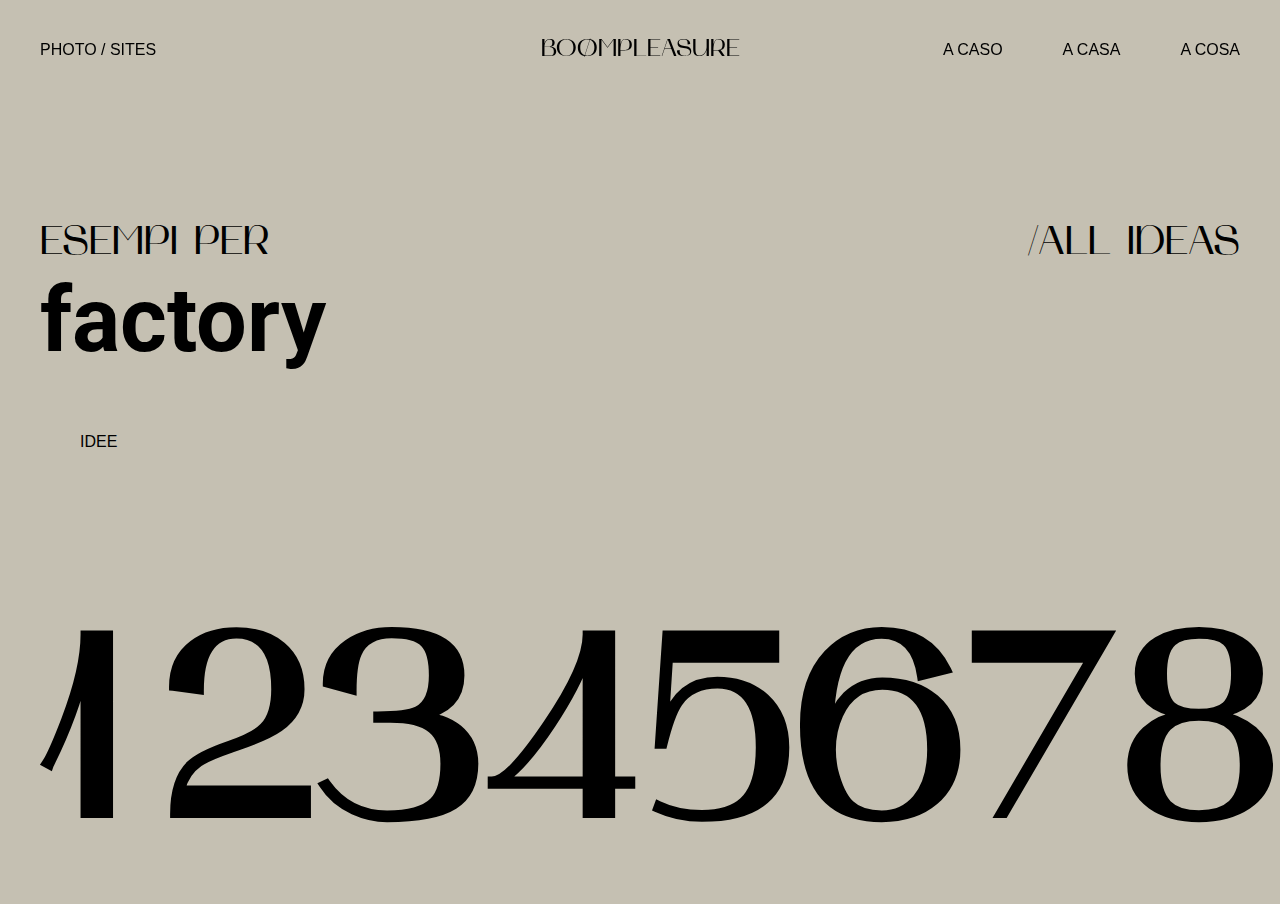
==== index.html @ 1b4f2070 "first commit" ====
<!DOCTYPE html>
<html lang="en">

<head>
    <meta charset="UTF-8">
    <meta name="viewport" content="width=device-width, initial-scale=1.0">
    <title>boomPleasure</title>
    <link rel="stylesheet" href="style.css">
    <link rel="preconnect" href="https://fonts.googleapis.com">
    <link rel="preconnect" href="https://fonts.gstatic.com" crossorigin>
    <link href="https://fonts.googleapis.com/css2?family=Roboto:wght@400;700;900&display=swap" rel="stylesheet">
    <style>
        @font-face {
            font-family: 'Mak';
            src: url('/img/MAK.otf') format('opentype');
        }

/*         body {
            font-family: 'Mak', sans-serif;
        } */
    </style>

</head>

<body>

    <div class="wrapper">
        <div class="site-logo">boømPleasure</div>
        <div class="navbar">
            <div class="site-info">photo / sites</div>
            <div class="site-menu">
                <div class="menu-item">a caso </div>
                <div class="menu-item">a casa</div>
                <div class="menu-item">a cosa</div>
            </div>
        </div>

        <div class="header">
            <div class="header-left">
                esempi per <br /><span>factory</span>
                <div class="link"><a href="#">idee</a></div>
            </div>
            <div class="header-right">/all ideas</div>
        </div>
        <div class="container">
            <div class="container-items">
                <div class="container-img-wrap">
                    <div class="container-img"></div>
                </div>
                <div class="item">
                    <a href="ideas\cg-barba-js-page-transitions" class="container-item" data-img="img/transition2.PNG">
                        <h3>1</h3>
                    </a>
                </div>
                <div class="item">
                    <a href="ideas\cg-bennett-clive-scroll-animation" class="container-item" data-img="img/barret.PNG">
                        <h3>2</h3>
                    </a>
                </div>
                <div class="item">
                    <a href="ideas\cg-full-screen-slider" class="container-item" data-img="img/slider1.PNG">
                        <h3>3</h3>
                    </a>
                </div>
                <div class="item">
                    <a href="ideas\cg-image-scroll-reveal" class="container-item" data-img="img/Cattura11.PNG">
                        <h3>4</h3>
                    </a>
                </div>
                <div class="item">
                    <a href="ideas\cg-nm-menu-rebuild" class="container-item" data-img="img/menu.PNG">
                        <h3>5</h3>
                    </a>
                </div>
                <div class="item">
                    <a href="ideas\cg-our-revolution-lp" class="container-item" data-img="img/intro.PNG">
                        <h3>6</h3>
                    </a>
                </div>
                <div class="item">
                    <a href="ideas\Page-Transition-Using-BarbaJS-And-GSAP-master\Page-Transition-Using-BarbaJS-And-GSAP-master" class="container-item" data-img="img/transition1.PNG">
                        <h3>7</h3>
                    </a>
                </div>
                <div class="item">
                    <a href="ideas\cg-responsive-landing-page" class="container-item" data-img="img/loader.PNG">
                        <h3>8</h3>
                    </a>
                </div>
            </div>
        </div>


    </div>

    <script src="https://cdn.jsdelivr.net/npm/gsap@3.12.5/dist/gsap.min.js"></script>
    <script src="script.js" type="module"></script>

</body>

</html>
---- style.css ----
/* @import url('https://fonts.googleapis.com/css2?family=Montserrat:wght@700&display=swap');
 */

*{
    margin: 0;  
    padding: 0; 
    box-sizing: border-box;
    text-decoration: none;
}

body{
    width: 100%;
    height: 100vh;
    box-sizing: border-box;
    background: #c5c0b2;
    overflow: hidden;
}
.container-items{
    position: absolute;
    width: 100%;
    height: 300px;
    bottom: 0;
    display: flex;
    align-items: center;
    cursor: pointer;
}

.item {
    position: relative;
    flex-grow: 1;
    font-family: "Mak";
    font-size: 220px;
    transition: all 300ms ease-in-out;
}

.item:hover {
    flex-grow: 2;
    font-size: 400px;
}

h3 {
    position: absolute;
    top: 50%;
    left: 50%;
    transform: translate(-50%, -50%);
    color: #000;
}

img {
    width: 100%;
}

.container-img-wrap {
    position: absolute;
    top: -60rem;
    left: -80px;
    width: 400px;
    height: 500px;
    overflow: hidden;
    pointer-events: none;
    visibility: hidden;
}

.container-img {
    position: absolute;
    top: 0;
    left: 0;
    width: 100%;
    height: 100%;
    background-size: cover;
}

@media(max-width: 900px) {
    .container-items {
        height: 100px;
    }
    .item{
        font-size: 20px;
    }
    .item:hover{
        flex-grow: 1;
        font-size: 20px;
    }
    .container-img-wrap {
        display: none;
    }
    .navbar {
        display: none !important;
    }
}

.site-logo {
    position: fixed;
    left: 50%;
    transform: translateX(-50%);
    font-family: "Mak"; 
    font-size: 24px;
    line-height: 100px;
    text-transform: uppercase;
}

.navbar {
    position: fixed;
    width: 100%;
    height: 100px;
    padding: 0 40px;
    display: flex;
    justify-content: space-between;
    font-family: Arial, Helvetica, sans-serif; 
    text-transform: uppercase;
    line-height: 100px;
}

.site-menu {
    display: flex;
}

.menu-item{
    margin-left: 60px;
}

.header {
    position: absolute;
    width: 100%;
    display: flex;
    justify-content: space-between;
    top: 20%;
    padding: 40px;
    text-transform: uppercase;
    font-family: "Mak";
    font-size: 40px;
    z-index: 2;

}

.header-left span {
    font-family: "Roboto", sans-serif;
    font-weight: 700;
    font-size: 90px;
    font-style: normal;
    text-transform: lowercase;
}
.link {
    margin: 40px;

}
.link a{
    font-family: Arial, Helvetica, sans-serif;
    font-size: 16px;
    color: #000;
}
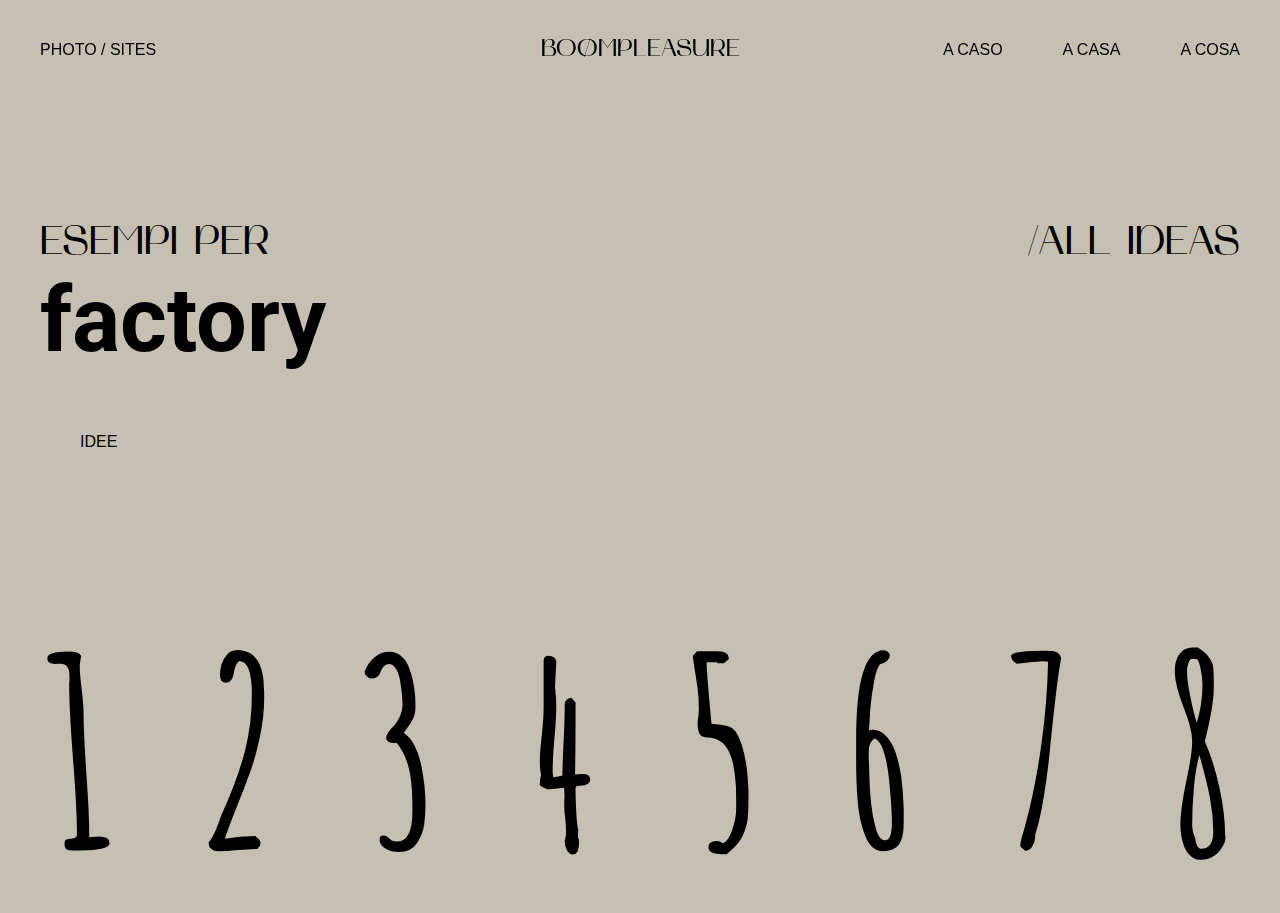
==== commit c945e762: "new mod" ====
--- a/index.html
+++ b/index.html
@@ -9,11 +9,13 @@
     <link rel="preconnect" href="https://fonts.googleapis.com">
     <link rel="preconnect" href="https://fonts.gstatic.com" crossorigin>
     <link href="https://fonts.googleapis.com/css2?family=Roboto:wght@400;700;900&display=swap" rel="stylesheet">
+    <link href="https://fonts.googleapis.com/css2?family=Amatic+SC:wght@400;700&display=swap" rel="stylesheet">
+
     <style>
-        @font-face {
+/*         @font-face {
             font-family: 'Mak';
             src: url('/img/MAK.otf') format('opentype');
-        }
+        } */
 
 /*         body {
             font-family: 'Mak', sans-serif;
--- a/style.css
+++ b/style.css
@@ -7,6 +7,12 @@
     box-sizing: border-box;
     text-decoration: none;
 }
+
+@font-face {
+    font-family: 'Mak';
+    src: url('/img/MAK.otf') format('opentype');
+}
+
 
 body{
     width: 100%;
@@ -28,9 +34,12 @@
 .item {
     position: relative;
     flex-grow: 1;
-    font-family: "Mak";
+    /* font-family: "Mak"; */
     font-size: 220px;
     transition: all 300ms ease-in-out;
+    font-family: "Amatic SC", sans-serif;
+    font-weight: 400;
+    font-style: normal;
 }
 
 .item:hover {
